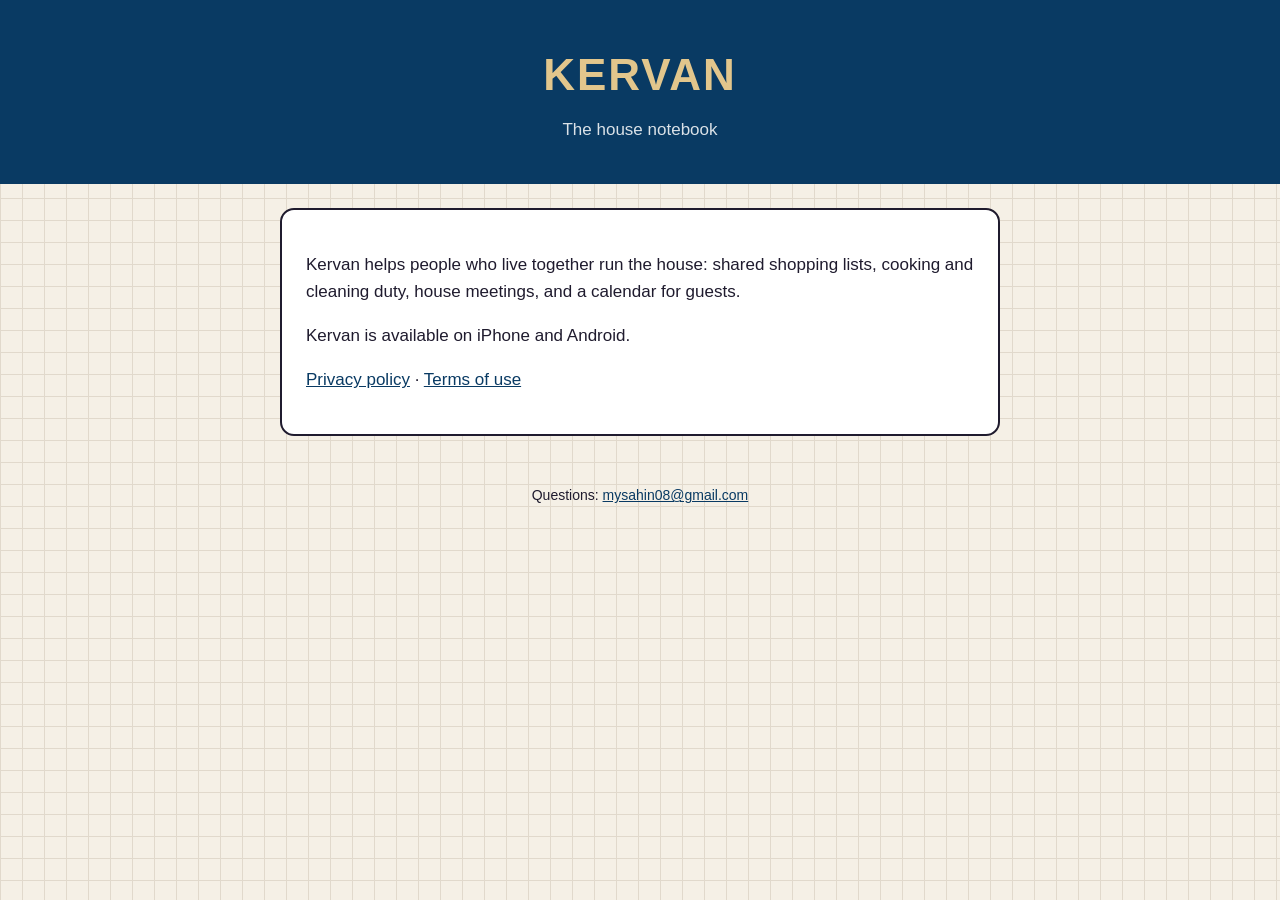
==== index.html @ 962a51b1 "Kervan home page, privacy policy, and terms Co-Authored-By: Claude Opus 5.5 <noreply@anthropic.com>" ====
<!doctype html>
<html lang="en">
<head>
<meta charset="utf-8">
<meta name="viewport" content="width=device-width, initial-scale=1">
<title>Kervan</title>
<link rel="stylesheet" href="style.css">
</head>
<body>
<header>
  <h1>KERVAN</h1>
  <p>The house notebook</p>
</header>
<main>
  <p>Kervan helps people who live together run the house: shared shopping lists, cooking and cleaning duty, house meetings, and a calendar for guests.</p>
  <p>Kervan is available on iPhone and Android.</p>
  <p><a href="privacy.html">Privacy policy</a> · <a href="terms.html">Terms of use</a></p>
</main>
<footer>Questions: <a href="mailto:mysahin08@gmail.com">mysahin08@gmail.com</a></footer>
</body>
</html>
---- style.css ----
:root { --navy: #093A63; --gold: #E2C68C; --ink: #1F1B2E; --paper: #F5F0E6; --line: #E1D9CC; }
* { box-sizing: border-box; }
body { margin: 0; font: 17px/1.6 -apple-system, BlinkMacSystemFont, "Segoe UI", Roboto, sans-serif; color: var(--ink);
  background: var(--paper); background-image: linear-gradient(var(--line) 1px, transparent 1px), linear-gradient(90deg, var(--line) 1px, transparent 1px);
  background-size: 22px 22px; }
header { background: var(--navy); color: var(--gold); padding: 40px 16px; text-align: center; }
header h1 { margin: 0; font-size: 44px; letter-spacing: 2px; }
header p { margin: 6px 0 0; color: #fff; opacity: .85; }
main { max-width: 720px; margin: 24px auto; padding: 24px; background: #fff; border: 2px solid var(--ink); border-radius: 14px; }
h2 { margin-top: 28px; font-size: 20px; }
a { color: var(--navy); }
footer { text-align: center; padding: 24px 16px; font-size: 14px; }
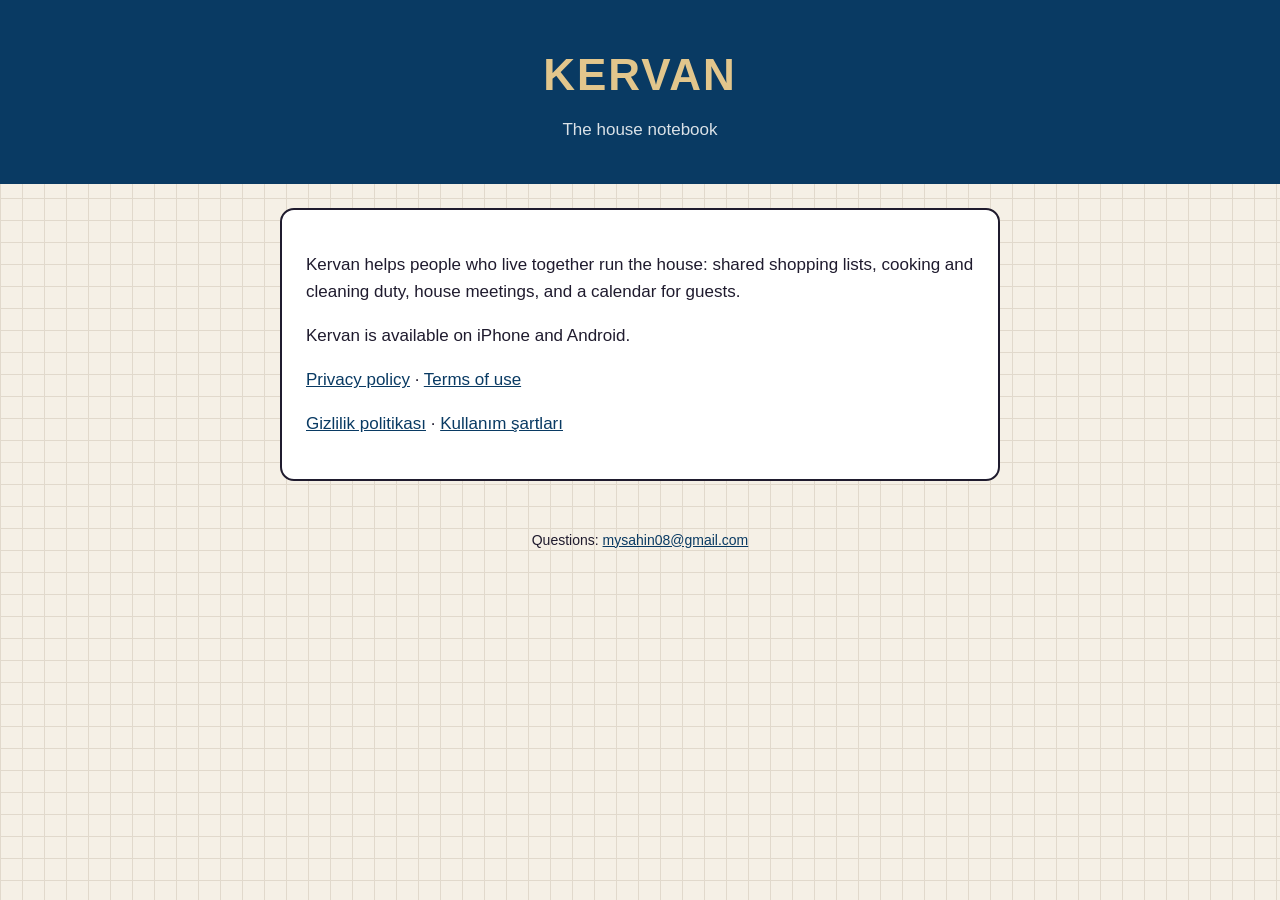
==== commit 0ffa574f: "Turkish privacy policy and terms Co-Authored-By: Claude Opus 5.5 <noreply@anthropic.com>" ====
--- a/index.html
+++ b/index.html
@@ -15,6 +15,7 @@
   <p>Kervan helps people who live together run the house: shared shopping lists, cooking and cleaning duty, house meetings, and a calendar for guests.</p>
   <p>Kervan is available on iPhone and Android.</p>
   <p><a href="privacy.html">Privacy policy</a> · <a href="terms.html">Terms of use</a></p>
+  <p><a href="privacy-tr.html">Gizlilik politikası</a> · <a href="terms-tr.html">Kullanım şartları</a></p>
 </main>
 <footer>Questions: <a href="mailto:mysahin08@gmail.com">mysahin08@gmail.com</a></footer>
 </body>
